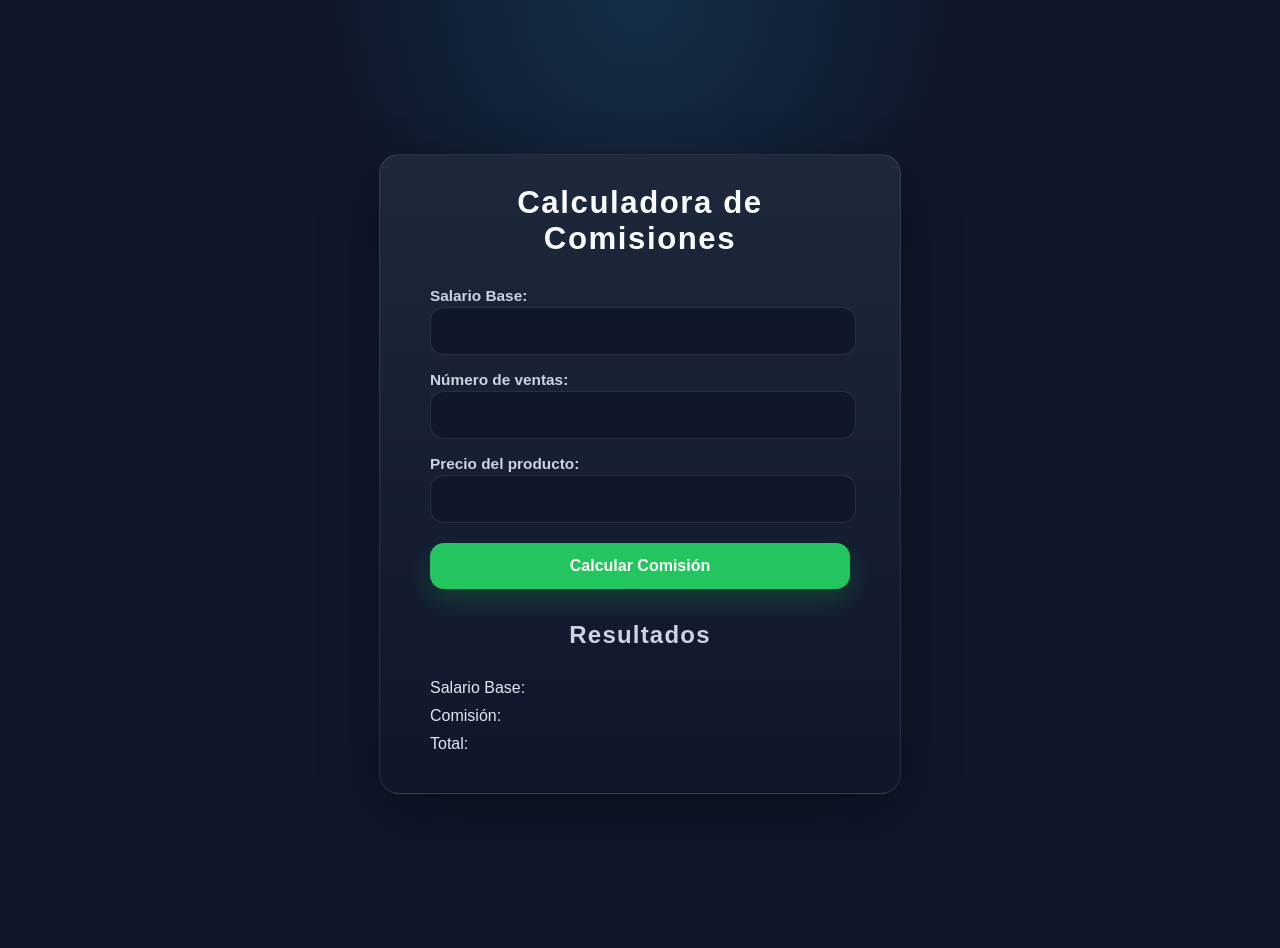
==== index.html @ baa7a441 "P6.V9 Publicar Vercel" ====
<!DOCTYPE html>
<html lang="es">
<head>
    <meta charset="UTF-8">
    <title>Calculadora de Comisiones</title>
    <link rel="stylesheet" href="ventas.css">
    <script src="ventas.js"></script>
    <script src="utilitarios.js"></script>
    <meta name="viewport" content="width=device-width, initial-scale=1.0">
</head>
<body>

    <div class="contenedor">
        <h1>Calculadora de Comisiones</h1>

        <label>Salario Base:</label>
        <input type="text" id="txtSueldoBase">

        <label>Número de ventas:</label>
        <input type="text" id="txtVentas">

        <label>Precio del producto:</label>
        <input type="text" id="txtPrecio">

        <button onclick="calcular()">Calcular Comisión</button>

        <h2>Resultados</h2>
        <p>Salario Base: <span id="spSueldoBase"></span></p>
        <p>Comisión: <span id="spComision"></span></p>
        <p>Total: <span id="spTotal"></span></p>
    </div>

    
</body>
</html>
---- ventas.css ----
body {
    margin: 0;
    min-height: 100vh;
    font-family: Arial, sans-serif;
    background: radial-gradient(circle at top, rgba(56, 189, 248, 0.14), transparent 28%), #0f172a;
    color: #f8fafc;
    display: flex;
    justify-content: center;
    align-items: center;
    padding: 24px;
}

.contenedor {
    width: min(100%, 500px);
    max-width: 420px;
    background: linear-gradient(180deg, rgba(30, 41, 59, 0.98), rgba(15, 23, 42, 0.96));
    border: 1px solid rgba(148, 163, 184, 0.18);
    border-radius: 20px;
    box-shadow: 0 20px 60px rgba(0, 0, 0, 0.32);
    padding: 30px 50px;
}

h1,
h2 {
    text-align: center;
    margin: 0 auto 30px;
    letter-spacing: 0.05em;
}

h1 {
    font-size: 1.95rem;
    font-weight: 800;
}

h2 {
    font-size: 1.50rem;
    font-weight: 600;
    color: #cbd5e1;
    margin-top: 32px;
}

label {
    display: block;
    margin-bottom: 2px;
    color: #cbd5e1;
    font-size: 0.96rem;
    font-weight: 600;
}

input {
    width: 100%;
    margin-bottom: 16px;
    padding: 14px 2px;
    border-radius: 14px;
    border: 1px solid rgba(148, 163, 184, 0.18);
    background: #0f172a;
    color: #f8fafc;
    font-size: 1rem;
    transition: border-color 0.2s ease, box-shadow 0.2s ease;
}

input:focus {
    outline: none;
    border-color: #38bdf8;
    box-shadow: 0 0 0 4px rgba(56, 189, 248, 0.12);
}

button {
    width: 100%;
    padding: 14px 16px;
    margin-top: 4px;
    border-radius: 14px;
    border: none;
    background-color: #22c55e;
    color: #fff;
    font-size: 1rem;
    font-weight: 700;
    cursor: pointer;
    box-shadow: 0 12px 24px rgba(34, 197, 94, 0.2);
    transition: transform 0.15s ease, background-color 0.2s ease;
}

button:hover {
    background-color: #16a34a;
    transform: translateY(-1px);
}

button:active {
    transform: translateY(0);
}

p {
    margin: 10px 0;
    font-size: 1rem;
    color: #e2e8f0;
}

span {
    font-weight: 700;
    color: #f8fafc;
}

@media (max-width: 520px) {
    .contenedor {
        padding: 24px 20px;
        border-radius: 20px;
    }

    h1 {
        font-size: 1.7rem;
    }

    h2 {
        font-size: 1.1rem;
        margin-top: 28px;
    }

    label {
        font-size: 0.92rem;
    }

    input,
    button {
        padding: 13px 14px;
    }

    p {
        font-size: 0.98rem;
    }
}

@media (max-width: 380px) {
    body {
        padding: 16px;
    }

    .contenedor {
        padding: 20px 16px;
    }

    h1 {
        font-size: 1.45rem;
    }

    input,
    button {
        padding: 12px 14px;
    }
}
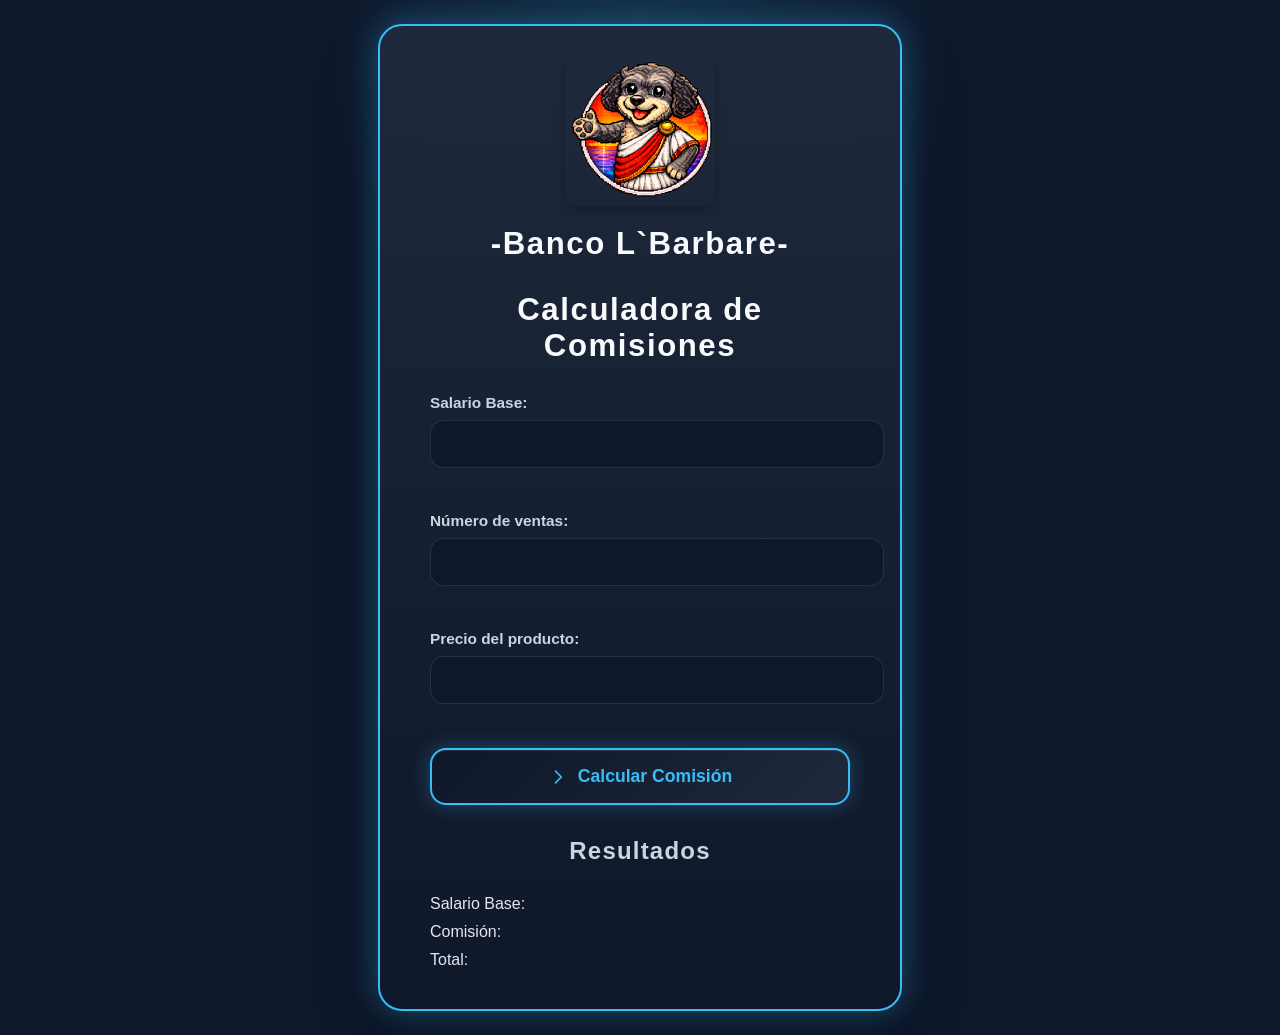
==== commit bc45e688: "T3.P3VF Publicacion en Vercel" ====
--- a/index.html
+++ b/index.html
@@ -11,25 +11,33 @@
 <body>
 
     <div class="contenedor">
+         <img src="dog_bank.png" alt="Logo de la empresa" class="logo">
+        <h1>-Banco L`Barbare-</h1>
         <h1>Calculadora de Comisiones</h1>
 
         <label>Salario Base:</label>
-        <input type="text" id="txtSueldoBase">
+        <input type="text" id="txtSueldoBase" onblur="validarInput(this)" />
+        <small id="error_txtSueldoBase" class="error"></small>
 
         <label>Número de ventas:</label>
-        <input type="text" id="txtVentas">
+        <input type="text" id="txtVentas" onblur="validarInput(this)" />
+        <small id="error_txtVentas" class="error"></small>
 
         <label>Precio del producto:</label>
-        <input type="text" id="txtPrecio">
+        <input type="text" id="txtPrecio" onblur="validarInput(this)" />
+        <small id="error_txtPrecio" class="error"></small>
 
-        <button onclick="calcular()">Calcular Comisión</button>
+        <button onclick="calcular()">
+            <svg width="20" height="20" viewBox="0 0 24 24" fill="none" xmlns="http://www.w3.org/2000/svg">
+                <path d="M9 5L16 12L9 19" stroke="currentColor" stroke-width="2" stroke-linecap="round" stroke-linejoin="round"/>
+            </svg>
+            Calcular Comisión
+        </button>
 
         <h2>Resultados</h2>
         <p>Salario Base: <span id="spSueldoBase"></span></p>
         <p>Comisión: <span id="spComision"></span></p>
         <p>Total: <span id="spTotal"></span></p>
-    </div>
-
-    
+    </div>    
 </body>
 </html>
--- a/ventas.css
+++ b/ventas.css
@@ -14,10 +14,19 @@
     width: min(100%, 500px);
     max-width: 420px;
     background: linear-gradient(180deg, rgba(30, 41, 59, 0.98), rgba(15, 23, 42, 0.96));
-    border: 1px solid rgba(148, 163, 184, 0.18);
-    border-radius: 20px;
-    box-shadow: 0 20px 60px rgba(0, 0, 0, 0.32);
+    border: 2px solid #38bdf8;
+    border-radius: 24px;
+    box-shadow: 0 0 30px rgba(56, 189, 248, 0.3), 0 0 60px rgba(56, 189, 248, 0.1), 0 20px 60px rgba(0, 0, 0, 0.32);
     padding: 30px 50px;
+}
+
+.logo {
+    display: block;
+    margin: 0 auto 20px;
+    max-width: 150px;
+    height: auto;
+    border-radius: 12px;
+    box-shadow: 0 4px 12px rgba(0, 0, 0, 0.2);
 }
 
 h1,
@@ -41,7 +50,7 @@
 
 label {
     display: block;
-    margin-bottom: 2px;
+    margin-bottom: 8px;
     color: #cbd5e1;
     font-size: 0.96rem;
     font-weight: 600;
@@ -49,8 +58,8 @@
 
 input {
     width: 100%;
-    margin-bottom: 16px;
-    padding: 14px 2px;
+    margin-bottom: 4px;
+    padding: 14px 16px;
     border-radius: 14px;
     border: 1px solid rgba(148, 163, 184, 0.18);
     background: #0f172a;
@@ -65,28 +74,74 @@
     box-shadow: 0 0 0 4px rgba(56, 189, 248, 0.12);
 }
 
+.input-error {
+    border-color: #f87171;
+    box-shadow: 0 0 0 4px rgba(248, 113, 113, 0.12);
+}
+
+.error {
+    display: block;
+    margin: 6px 0 14px;
+    color: #f87171;
+    font-size: 0.92rem;
+    font-style: italic;
+    min-height: 1.25rem;
+}
+
 button {
     width: 100%;
-    padding: 14px 16px;
-    margin-top: 4px;
-    border-radius: 14px;
-    border: none;
-    background-color: #22c55e;
-    color: #fff;
-    font-size: 1rem;
+    padding: 16px 20px;
+    margin-top: 10px;
+    border-radius: 16px;
+    border: 2px solid #38bdf8;
+    background: linear-gradient(135deg, #0f172a 0%, #1e293b 100%);
+    color: #38bdf8;
+    font-size: 1.1rem;
     font-weight: 700;
     cursor: pointer;
-    box-shadow: 0 12px 24px rgba(34, 197, 94, 0.2);
-    transition: transform 0.15s ease, background-color 0.2s ease;
+    display: flex;
+    align-items: center;
+    justify-content: center;
+    gap: 10px;
+    box-shadow: 0 0 20px rgba(56, 189, 248, 0.3), inset 0 1px 0 rgba(255, 255, 255, 0.1);
+    transition: all 0.3s ease;
+    position: relative;
+    overflow: hidden;
+}
+
+button::before {
+    content: '';
+    position: absolute;
+    top: 0;
+    left: -100%;
+    width: 100%;
+    height: 100%;
+    background: linear-gradient(90deg, transparent, rgba(56, 189, 248, 0.2), transparent);
+    transition: left 0.5s ease;
 }
 
 button:hover {
-    background-color: #16a34a;
-    transform: translateY(-1px);
+    color: #f8fafc;
+    border-color: #06b6d4;
+    box-shadow: 0 0 30px rgba(56, 189, 248, 0.5), 0 0 60px rgba(56, 189, 248, 0.3), inset 0 1px 0 rgba(255, 255, 255, 0.2);
+    transform: translateY(-2px);
+}
+
+button:hover::before {
+    left: 100%;
 }
 
 button:active {
     transform: translateY(0);
+    box-shadow: 0 0 15px rgba(56, 189, 248, 0.4), inset 0 1px 0 rgba(255, 255, 255, 0.1);
+}
+
+button svg {
+    transition: transform 0.3s ease;
+}
+
+button:hover svg {
+    transform: translateX(3px);
 }
 
 p {
@@ -106,6 +161,10 @@
         border-radius: 20px;
     }
 
+    .logo {
+        max-width: 120px;
+    }
+
     h1 {
         font-size: 1.7rem;
     }
@@ -146,4 +205,11 @@
     button {
         padding: 12px 14px;
     }
+
+    .error {
+        color: red;
+        font-style: italic;
+        font-size: 12px;
+        margin-top: auto;
+    }
 }
